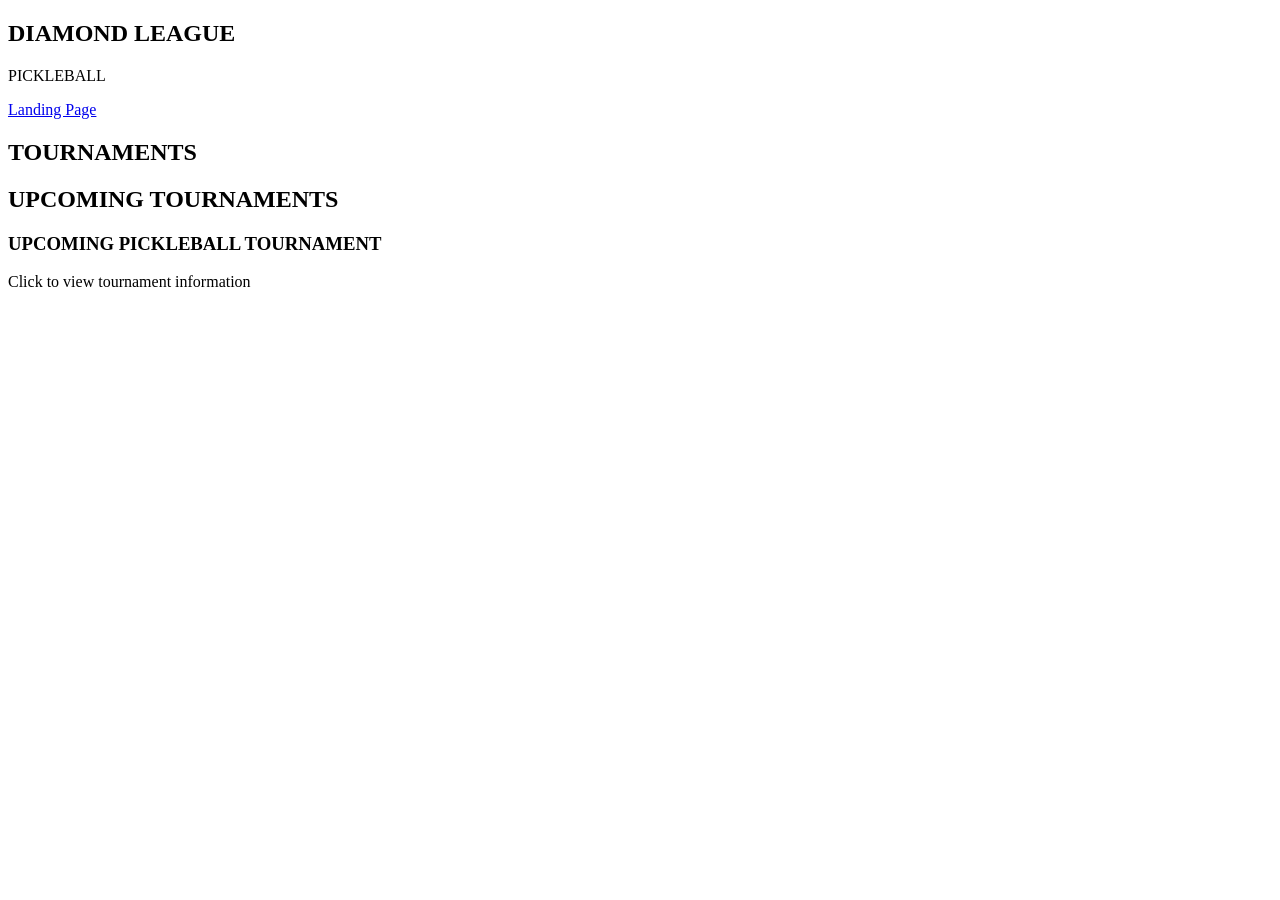
==== index.html @ 3485be99 "the basics of the front end" ====
<!DOCTYPE html>
<html lang="en">

<head>
    <meta charset="UTF-8">

    <meta name="viewport"
          content="width=device-width, initial-scale=1.0">

    <title>Pickleball Tournaments</title>

    <!-- Connect our CSS file -->
    <link rel="stylesheet" href="style.css">
</head>


<body>

    <!-- =========================
         TOP HEADER
    ========================== -->
    <header class="header">

        <div class="logo">
            <h2>DIAMOND LEAGUE</h2>
            <p>PICKLEBALL</p>
        </div>

        <nav>
            <a href="#">Landing Page</a>
        </nav>

    </header>


    <!-- =========================
         TOURNAMENT HERO
    ========================== -->
    <section class="hero">

        <h1>TOURNAMENTS</h1>

    </section>


    <!-- =========================
         UPCOMING TOURNAMENTS
    ========================== -->
    <section class="tournaments">

        <h2>UPCOMING TOURNAMENTS</h2>

        <div class="tournament-card">

            <h3>UPCOMING PICKLEBALL TOURNAMENT</h3>

            <p>Click to view tournament information</p>

        </div>

    </section>

</body>

</html>
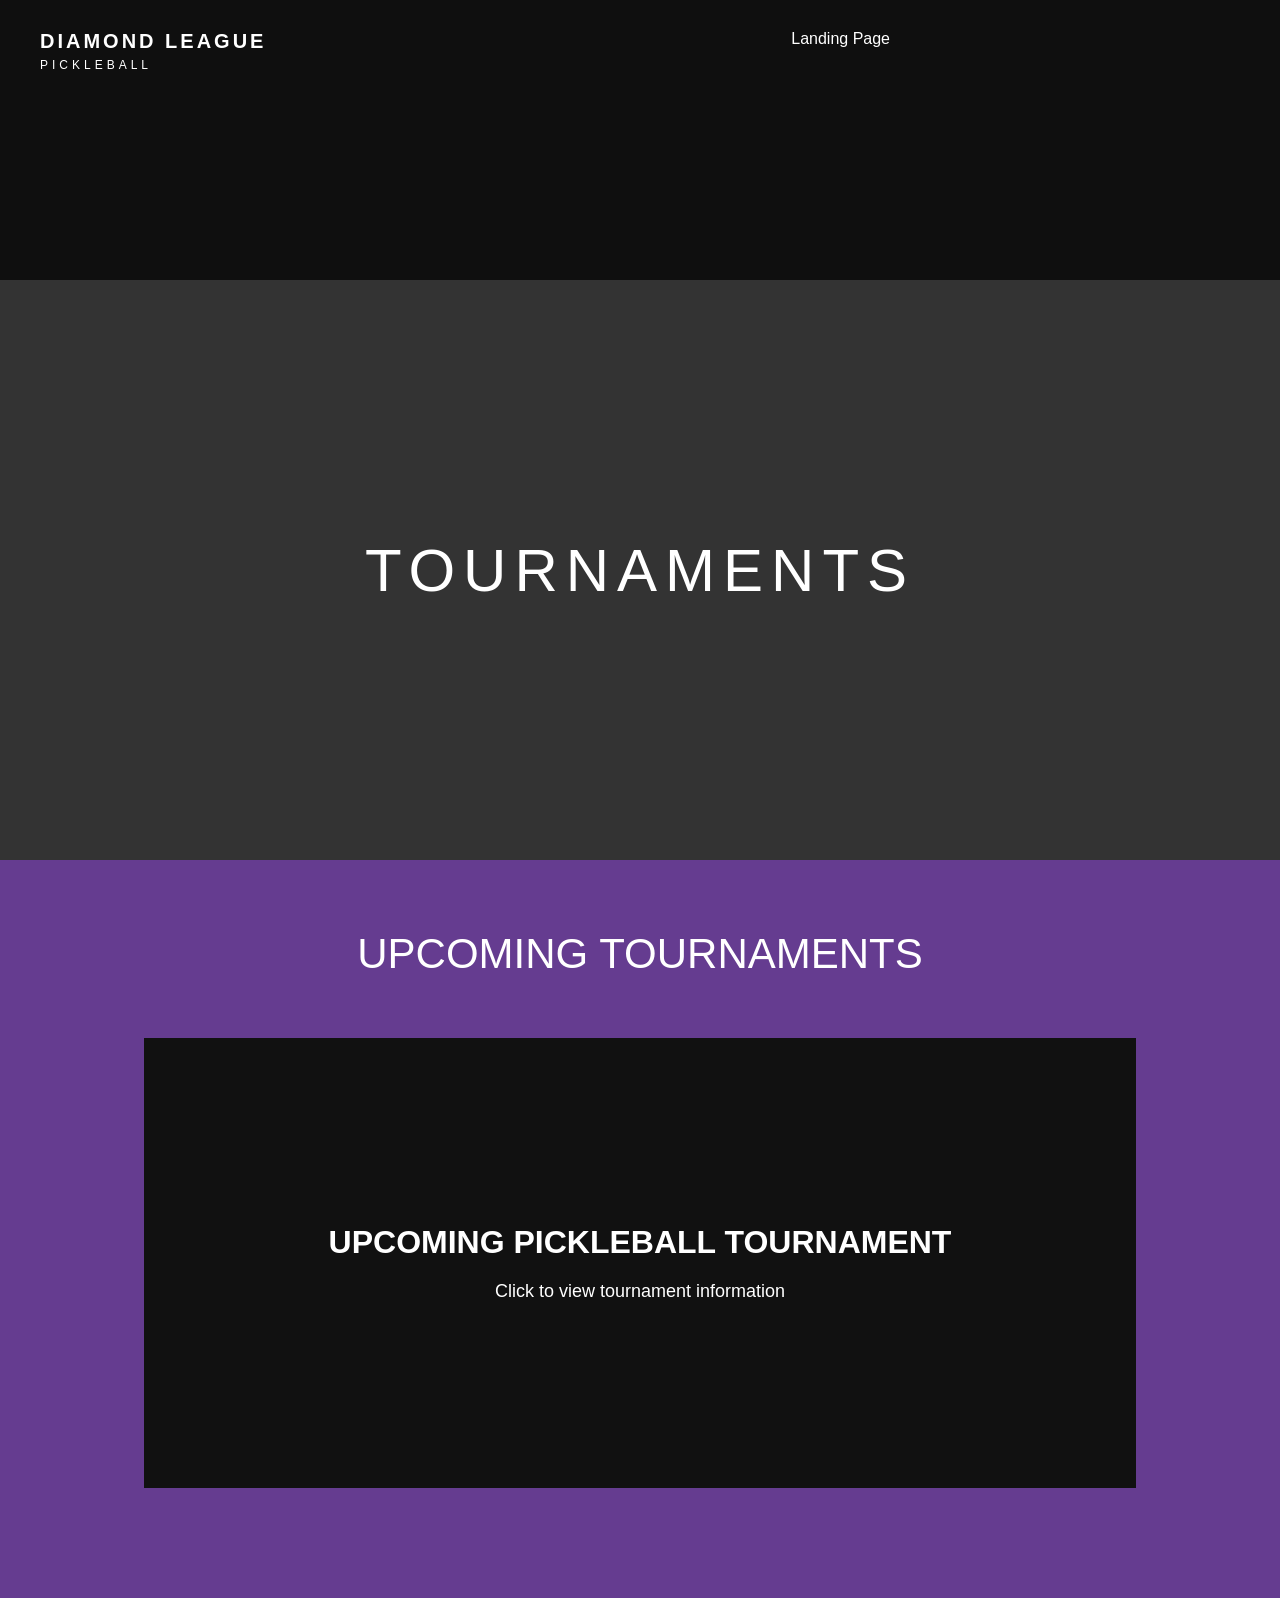
==== commit 746a4a2a: "css has been added" ====
--- a/index.html
+++ b/index.html
@@ -16,9 +16,8 @@
 
 <body>
 
-    <!-- =========================
-         TOP HEADER
-    ========================== -->
+    <!--header-->
+    
     <header class="header">
 
         <div class="logo">
@@ -33,9 +32,7 @@
     </header>
 
 
-    <!-- =========================
-         TOURNAMENT HERO
-    ========================== -->
+    <!--tournoment body-->
     <section class="hero">
 
         <h1>TOURNAMENTS</h1>
@@ -43,9 +40,7 @@
     </section>
 
 
-    <!-- =========================
-         UPCOMING TOURNAMENTS
-    ========================== -->
+    <!--the upcoming torunoment part-->
     <section class="tournaments">
 
         <h2>UPCOMING TOURNAMENTS</h2>
--- a/style.css
+++ b/style.css
@@ -0,0 +1,122 @@
+/* Reset browser default spacing */
+* {
+    margin: 0;
+    padding: 0;
+    box-sizing: border-box;
+}
+
+body {
+    font-family: Arial, Helvetica, sans-serif;
+}
+
+
+/* =========================
+   HEADER
+========================= */
+
+.header {
+    height: 280px;
+    background-color: #0f0f0f;
+
+    display: flex;
+    justify-content: space-between;
+    align-items: flex-start;
+
+    padding: 30px 40px;
+}
+
+.logo {
+    color: white;
+}
+
+.logo h2 {
+    font-size: 20px;
+    letter-spacing: 3px;
+}
+
+.logo p {
+    font-size: 12px;
+    letter-spacing: 4px;
+    margin-top: 5px;
+}
+
+.header nav {
+    margin-right: 350px;
+}
+
+.header nav a {
+    color: white;
+    text-decoration: none;
+    font-size: 16px;
+}
+
+
+/* =========================
+   HERO
+========================= */
+
+.hero {
+    height: 580px;
+    background-color: #333;
+
+    display: flex;
+    justify-content: center;
+    align-items: center;
+}
+
+.hero h1 {
+    color: white;
+    font-size: 60px;
+    font-weight: normal;
+    letter-spacing: 8px;
+}
+
+
+/* =========================
+   UPCOMING TOURNAMENTS
+========================= */
+
+.tournaments {
+    background-color: rgb(101, 60, 144);
+
+    padding: 70px 20px 110px;
+
+    text-align: center;
+}
+
+.tournaments h2 {
+    color: white;
+    font-size: 42px;
+    font-weight: normal;
+    margin-bottom: 60px;
+}
+
+
+/* Temporary tournament box */
+
+.tournament-card {
+    width: 80%;
+    max-width: 1000px;
+
+    height: 450px;
+
+    margin: auto;
+
+    background-color: #111;
+
+    color: white;
+
+    display: flex;
+    flex-direction: column;
+    justify-content: center;
+    align-items: center;
+}
+
+.tournament-card h3 {
+    font-size: 32px;
+}
+
+.tournament-card p {
+    margin-top: 20px;
+    font-size: 18px;
+}
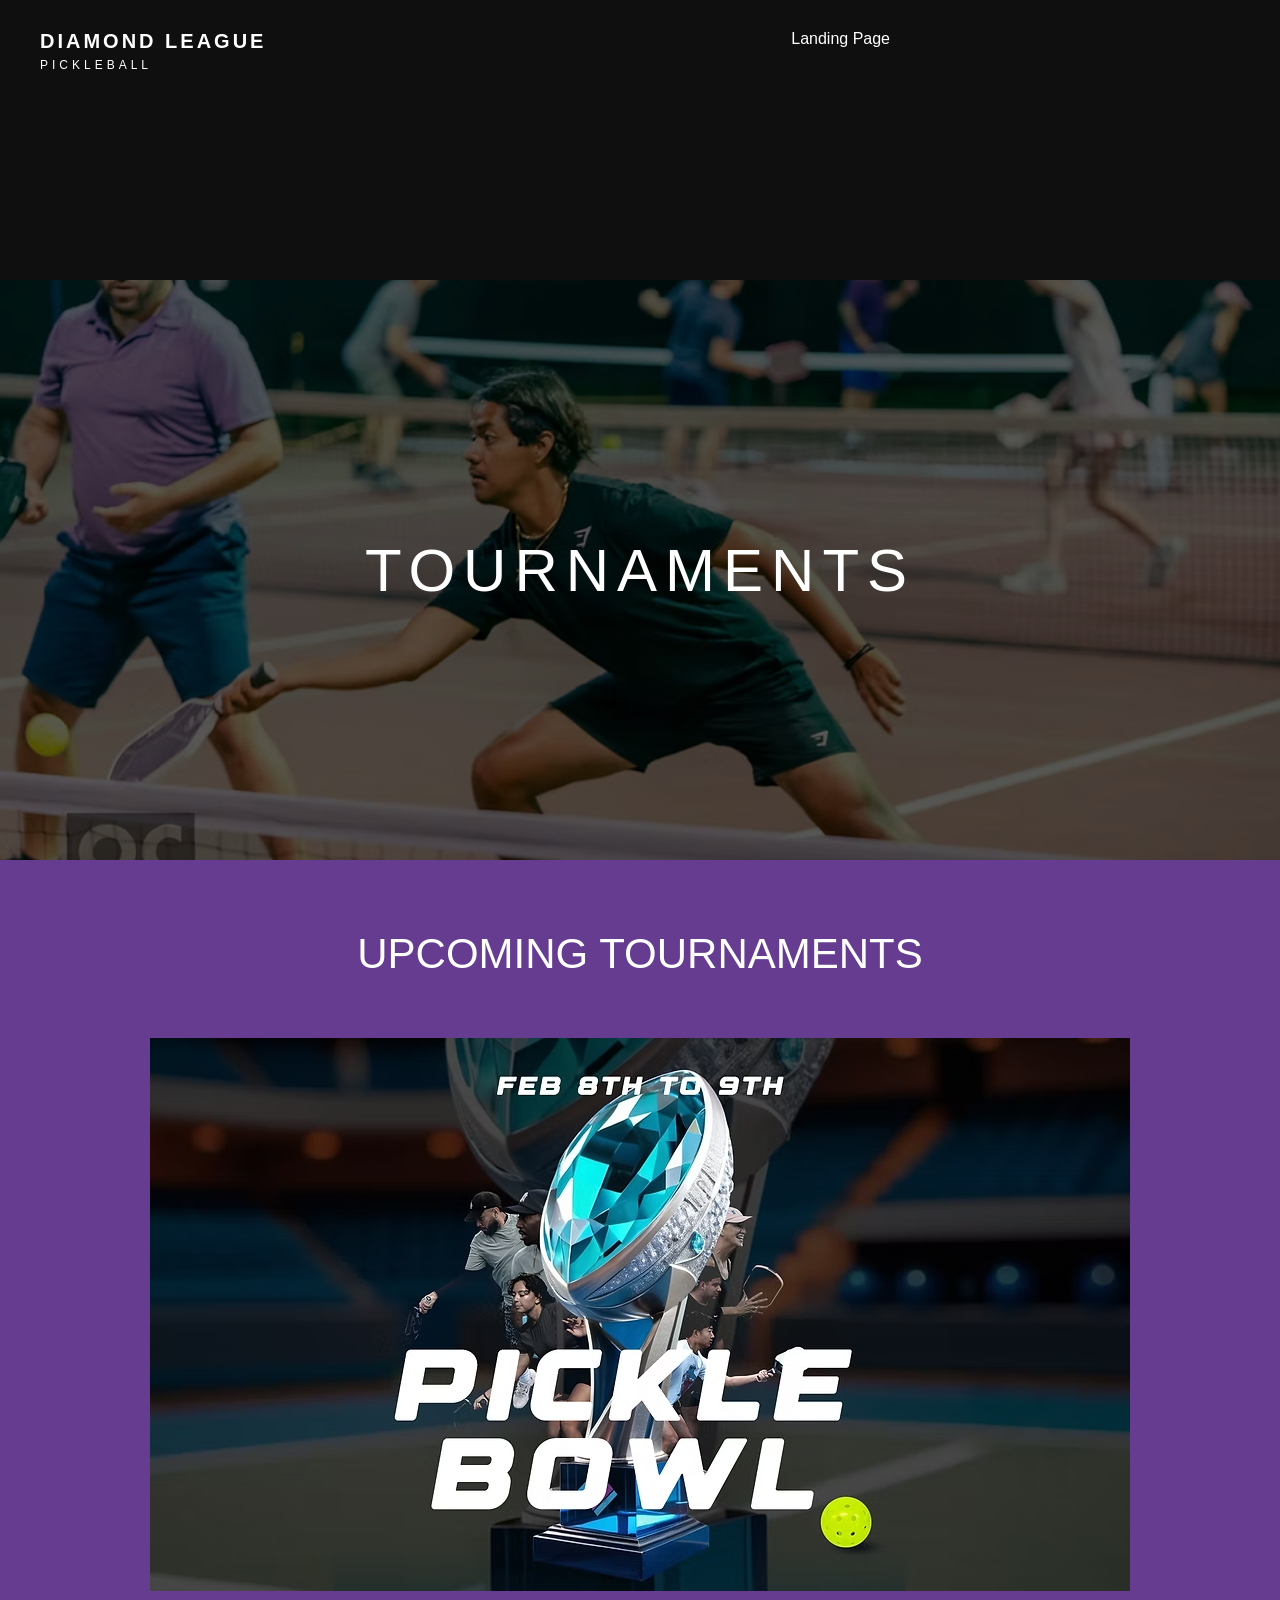
==== commit c54d777c: "the second image also has been added" ====
--- a/index.html
+++ b/index.html
@@ -47,9 +47,8 @@
 
         <div class="tournament-card">
 
-            <h3>UPCOMING PICKLEBALL TOURNAMENT</h3>
-
-            <p>Click to view tournament information</p>
+            <img src="images/pickle-bowl.jpg"
+                alt="Pickle Bowl Tournament">
 
         </div>
 
--- a/style.css
+++ b/style.css
@@ -57,7 +57,16 @@
 
 .hero {
     height: 580px;
-    background-color: #333;
+
+    background-image:
+        linear-gradient(
+            rgba(0, 0, 0, 0.35),
+            rgba(0, 0, 0, 0.35)
+        ),
+        url("images/hero.jpg");
+
+    background-size: cover;
+    background-position: center;
 
     display: flex;
     justify-content: center;
@@ -96,27 +105,13 @@
 
 .tournament-card {
     width: 80%;
-    max-width: 1000px;
-
-    height: 450px;
-
+    max-width: 980px;
     margin: auto;
-
-    background-color: #111;
-
-    color: white;
-
-    display: flex;
-    flex-direction: column;
-    justify-content: center;
-    align-items: center;
 }
 
-.tournament-card h3 {
-    font-size: 32px;
+.tournament-card img {
+    width: 100%;
+    height: auto;
+    display: block;
 }
 
-.tournament-card p {
-    margin-top: 20px;
-    font-size: 18px;
-}
